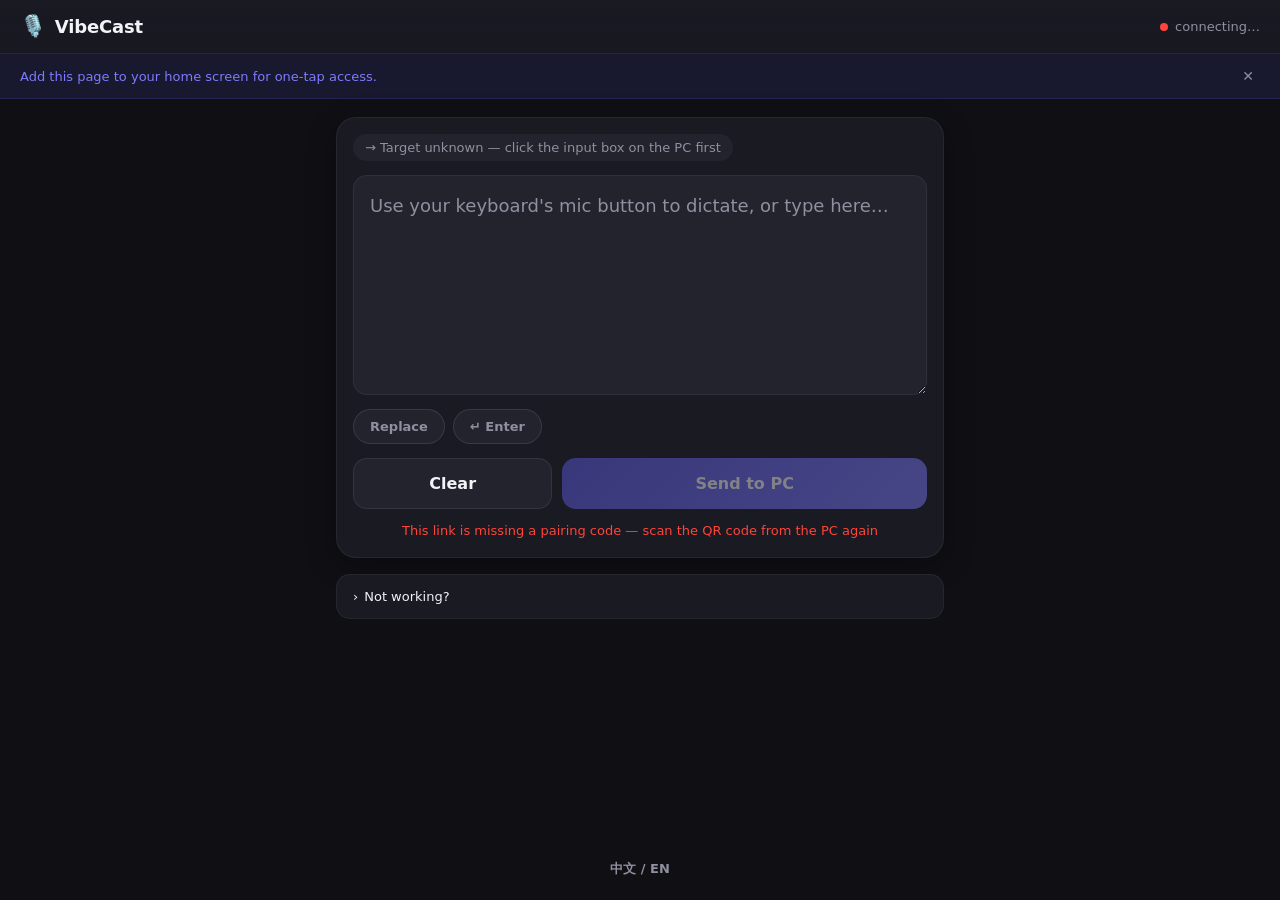
==== src/VibeCast/wwwroot/index.html @ 95bd0519 "Initial commit: VibeCast for Windows Windows/Android port of Pls-1q43/VibeCast (originally macOS/iOS" ====
<!DOCTYPE html>
<html lang="en">
<head>
  <meta charset="UTF-8" />
  <meta name="viewport" content="width=device-width, initial-scale=1.0, maximum-scale=1.0, user-scalable=no, viewport-fit=cover" />
  <meta name="theme-color" content="#0f0f14" />
  <title>VibeCast</title>
  <link rel="stylesheet" href="style.css" />
</head>
<body>
  <header class="topbar">
    <div class="brand">
      <span class="logo">🎙️</span>
      <span>VibeCast</span>
    </div>
    <div class="status">
      <span id="statusDot" class="dot"></span>
      <span id="statusText" data-i18n="connecting">connecting…</span>
    </div>
  </header>

  <div id="installBanner" class="install-banner" hidden>
    <span data-i18n="install_hint">Add this page to your home screen for one-tap access.</span>
    <button id="installDismiss" class="install-dismiss" type="button" aria-label="dismiss">✕</button>
  </div>

  <main>
    <div class="card">
      <p id="focusPreview" class="focus-preview"></p>

      <textarea id="text" data-i18n-ph="placeholder"
                placeholder="Use your keyboard's mic button to dictate, or type here…"></textarea>

      <div class="toggles">
        <button id="replaceToggle" class="chip" type="button" data-i18n="toggle_replace" aria-pressed="false">Replace</button>
        <button id="submitToggle" class="chip" type="button" data-i18n="toggle_submit" aria-pressed="false">↵ Enter</button>
      </div>

      <div class="actions">
        <button id="clearBtn" class="ghost" type="button" data-i18n="clear">Clear</button>
        <button id="sendBtn" class="primary" type="button" data-i18n="send">Send to PC</button>
      </div>

      <button id="undoBtn" class="ghost undo" type="button" data-i18n="undo" hidden>Undo</button>
      <p id="toast" class="toast" role="status"></p>
    </div>

    <details class="help">
      <summary data-i18n="help_title">Not working?</summary>
      <ul>
        <li data-i18n="help_voice">Tap the microphone icon on your own keyboard (Gboard etc.) to dictate — VibeCast just relays the text.</li>
        <li data-i18n="help_focus">On the PC, click the input box you want the text to land in <em>before</em> pressing Send.</li>
        <li data-i18n="help_toggles">"Replace" clears the field first instead of inserting; "Enter" submits right after sending.</li>
        <li data-i18n="help_pair">Opened without a code? Scan the QR code from the PC tray icon again.</li>
      </ul>
    </details>
  </main>

  <footer>
    <button id="uiLangBtn" class="linklike" type="button">中文 / EN</button>
  </footer>

  <script src="pairing.js"></script>
  <script src="i18n.js"></script>
  <script src="app.js"></script>
</body>
</html>
---- src/VibeCast/wwwroot/style.css ----
:root {
  --bg: #0f0f14;
  --panel: #1a1a23;
  --panel-2: #23232e;
  --panel-3: #2b2b38;
  --text: #f2f2f7;
  --muted: #8f8fa0;
  --accent: #5e5ce6;
  --accent-2: #7d7bff;
  --danger: #ff453a;
  --ok: #30d158;
  --radius-lg: 20px;
  --radius-md: 14px;
  --radius-sm: 10px;
  --ease: cubic-bezier(0.2, 0.7, 0.3, 1);
}

* { box-sizing: border-box; -webkit-tap-highlight-color: transparent; }

html, body {
  margin: 0;
  height: 100%;
  background: var(--bg);
  color: var(--text);
  font-family: -apple-system, system-ui, "Segoe UI", Roboto, "Noto Sans", sans-serif;
  -webkit-font-smoothing: antialiased;
}

body {
  display: flex;
  flex-direction: column;
  min-height: 100dvh;
  padding-bottom: env(safe-area-inset-bottom);
}

.topbar {
  display: flex;
  align-items: center;
  justify-content: space-between;
  padding: 16px 20px;
  padding-top: calc(16px + env(safe-area-inset-top));
  background: linear-gradient(180deg, var(--panel), rgba(26, 26, 35, 0.85));
  border-bottom: 1px solid rgba(255, 255, 255, 0.06);
  position: sticky;
  top: 0;
  z-index: 10;
  backdrop-filter: blur(10px);
}

.brand { display: flex; align-items: center; gap: 9px; font-weight: 700; font-size: 18px; letter-spacing: -0.01em; }
.logo { font-size: 21px; line-height: 1; }

.status { display: flex; align-items: center; gap: 7px; font-size: 13px; color: var(--muted); }
.dot { width: 8px; height: 8px; border-radius: 50%; background: var(--muted); transition: background .25s var(--ease), box-shadow .25s var(--ease); }
.dot.connected { background: var(--ok); box-shadow: 0 0 10px rgba(48, 209, 88, 0.6); }
.dot.disconnected { background: var(--danger); }

.install-banner {
  display: flex;
  align-items: center;
  justify-content: space-between;
  gap: 10px;
  padding: 10px 20px;
  font-size: 13px;
  color: var(--accent-2);
  background: rgba(94, 92, 230, 0.12);
  border-bottom: 1px solid rgba(94, 92, 230, 0.18);
  animation: slideDown .3s var(--ease);
}
.install-banner[hidden] { display: none; }
.install-dismiss {
  background: none;
  border: none;
  color: var(--muted);
  font-size: 14px;
  padding: 4px 6px;
  border-radius: 8px;
  flex-shrink: 0;
}
.install-dismiss:active { background: rgba(255, 255, 255, 0.08); }

@keyframes slideDown {
  from { opacity: 0; transform: translateY(-8px); }
  to { opacity: 1; transform: translateY(0); }
}

main {
  flex: 1;
  padding: 18px 16px;
  display: flex;
  flex-direction: column;
  gap: 16px;
  max-width: 640px;
  width: 100%;
  margin: 0 auto;
}

.card {
  background: var(--panel);
  border: 1px solid rgba(255, 255, 255, 0.06);
  border-radius: var(--radius-lg);
  padding: 16px;
  display: flex;
  flex-direction: column;
  gap: 14px;
  box-shadow: 0 8px 30px rgba(0, 0, 0, 0.25);
}

.focus-preview {
  margin: 0;
  min-height: 20px;
  font-size: 13px;
  font-weight: 500;
  color: var(--muted);
  white-space: nowrap;
  overflow: hidden;
  text-overflow: ellipsis;
  padding: 6px 12px;
  background: var(--panel-2);
  border-radius: 999px;
  width: fit-content;
  max-width: 100%;
  transition: color .2s var(--ease), background .2s var(--ease);
}
.focus-preview.known { color: var(--accent-2); background: rgba(94, 92, 230, 0.14); }

textarea {
  width: 100%;
  min-height: 220px;
  flex: 1;
  resize: vertical;
  background: var(--panel-2);
  color: var(--text);
  border: 1px solid rgba(255, 255, 255, 0.06);
  border-radius: var(--radius-md);
  padding: 16px;
  font-size: 18px;
  line-height: 1.55;
  font-family: inherit;
  transition: border-color .15s var(--ease), background .15s var(--ease);
}
textarea::placeholder { color: var(--muted); }
textarea:focus {
  outline: none;
  border-color: var(--accent);
  background: var(--panel-3);
}

.toggles { display: flex; gap: 8px; }
.chip {
  cursor: pointer;
  font-family: inherit;
  border: 1px solid rgba(255, 255, 255, 0.10);
  background: var(--panel-2);
  color: var(--muted);
  border-radius: 999px;
  padding: 9px 16px;
  font-size: 13px;
  font-weight: 600;
  transition: background .15s var(--ease), color .15s var(--ease), border-color .15s var(--ease), transform .08s;
}
.chip:active { transform: scale(0.96); }
.chip[aria-pressed="true"] {
  background: rgba(94, 92, 230, 0.16);
  border-color: var(--accent);
  color: var(--accent-2);
}

.actions { display: flex; gap: 10px; }
button {
  cursor: pointer;
  font-family: inherit;
  border: none;
  border-radius: var(--radius-md);
  padding: 15px;
  font-size: 16px;
  font-weight: 600;
  transition: background .15s var(--ease), opacity .15s var(--ease), transform .08s;
}
.primary {
  flex: 2;
  background: linear-gradient(135deg, var(--accent), var(--accent-2));
  color: #fff;
  box-shadow: 0 4px 16px rgba(94, 92, 230, 0.35);
}
.primary:active { transform: scale(0.98); filter: brightness(0.95); }
.primary:disabled { opacity: .45; box-shadow: none; }
.ghost { flex: 1; background: var(--panel-2); color: var(--text); border: 1px solid rgba(255, 255, 255, 0.08); }
.ghost:active { background: var(--panel-3); transform: scale(0.98); }

.toast {
  min-height: 18px;
  margin: 0;
  text-align: center;
  font-size: 13px;
  font-weight: 500;
  color: var(--muted);
  opacity: 0;
  transform: translateY(-2px);
  transition: opacity .2s var(--ease), transform .2s var(--ease), color .2s var(--ease);
}
.toast:not(:empty) { opacity: 1; transform: translateY(0); }
.toast.ok { color: var(--ok); }
.toast.err { color: var(--danger); }

.undo { width: 100%; }
.undo[hidden] { display: none; }

.help {
  font-size: 13px;
  color: var(--muted);
  background: var(--panel);
  border: 1px solid rgba(255, 255, 255, 0.05);
  border-radius: var(--radius-md);
  padding: 2px 16px;
}
.help summary {
  padding: 12px 0;
  cursor: pointer;
  font-weight: 500;
  color: var(--text);
  list-style: none;
}
.help summary::-webkit-details-marker { display: none; }
.help summary::before { content: "›"; display: inline-block; margin-right: 6px; transition: transform .15s var(--ease); }
.help[open] summary::before { transform: rotate(90deg); }
.help ul { margin: 0 0 14px; padding-left: 18px; line-height: 1.7; }
.help li { margin-bottom: 4px; }

footer { padding: 14px; text-align: center; }
.linklike { background: none; color: var(--muted); font-size: 13px; padding: 8px; border-radius: 8px; }
.linklike:active { background: var(--panel-2); }

/* ---- Settings page: rows, switch, number input ---- */

.settings-row {
  display: flex;
  align-items: center;
  justify-content: space-between;
  gap: 16px;
  padding: 6px 2px;
}
.settings-row + .settings-row { border-top: 1px solid rgba(255, 255, 255, 0.06); padding-top: 16px; margin-top: 2px; }
.settings-label { display: flex; flex-direction: column; gap: 3px; }
.settings-label > span:first-child { font-size: 15px; font-weight: 500; }
.settings-hint { font-size: 12px; color: var(--muted); }

.switch { position: relative; display: inline-block; width: 46px; height: 27px; flex-shrink: 0; cursor: pointer; }
.switch input { opacity: 0; width: 0; height: 0; position: absolute; }
.switch .track {
  position: absolute; inset: 0;
  background: var(--panel-3);
  border-radius: 999px;
  transition: background .2s var(--ease);
}
.switch .thumb {
  position: absolute; top: 3px; left: 3px;
  width: 21px; height: 21px;
  background: #fff;
  border-radius: 50%;
  transition: transform .2s var(--ease);
  box-shadow: 0 1px 3px rgba(0, 0, 0, 0.35);
}
.switch input:checked ~ .track { background: var(--accent); }
.switch input:checked ~ .track .thumb { transform: translateX(19px); }

.number-input {
  display: flex;
  align-items: center;
  gap: 8px;
  background: var(--panel-2);
  border: 1px solid rgba(255, 255, 255, 0.08);
  border-radius: var(--radius-sm);
  padding: 6px 12px;
}
.number-input input {
  width: 52px;
  background: none;
  border: none;
  color: var(--text);
  font-size: 15px;
  font-family: inherit;
  text-align: right;
  padding: 0;
}
.number-input input:focus { outline: none; }
.number-input .unit { font-size: 13px; color: var(--muted); }
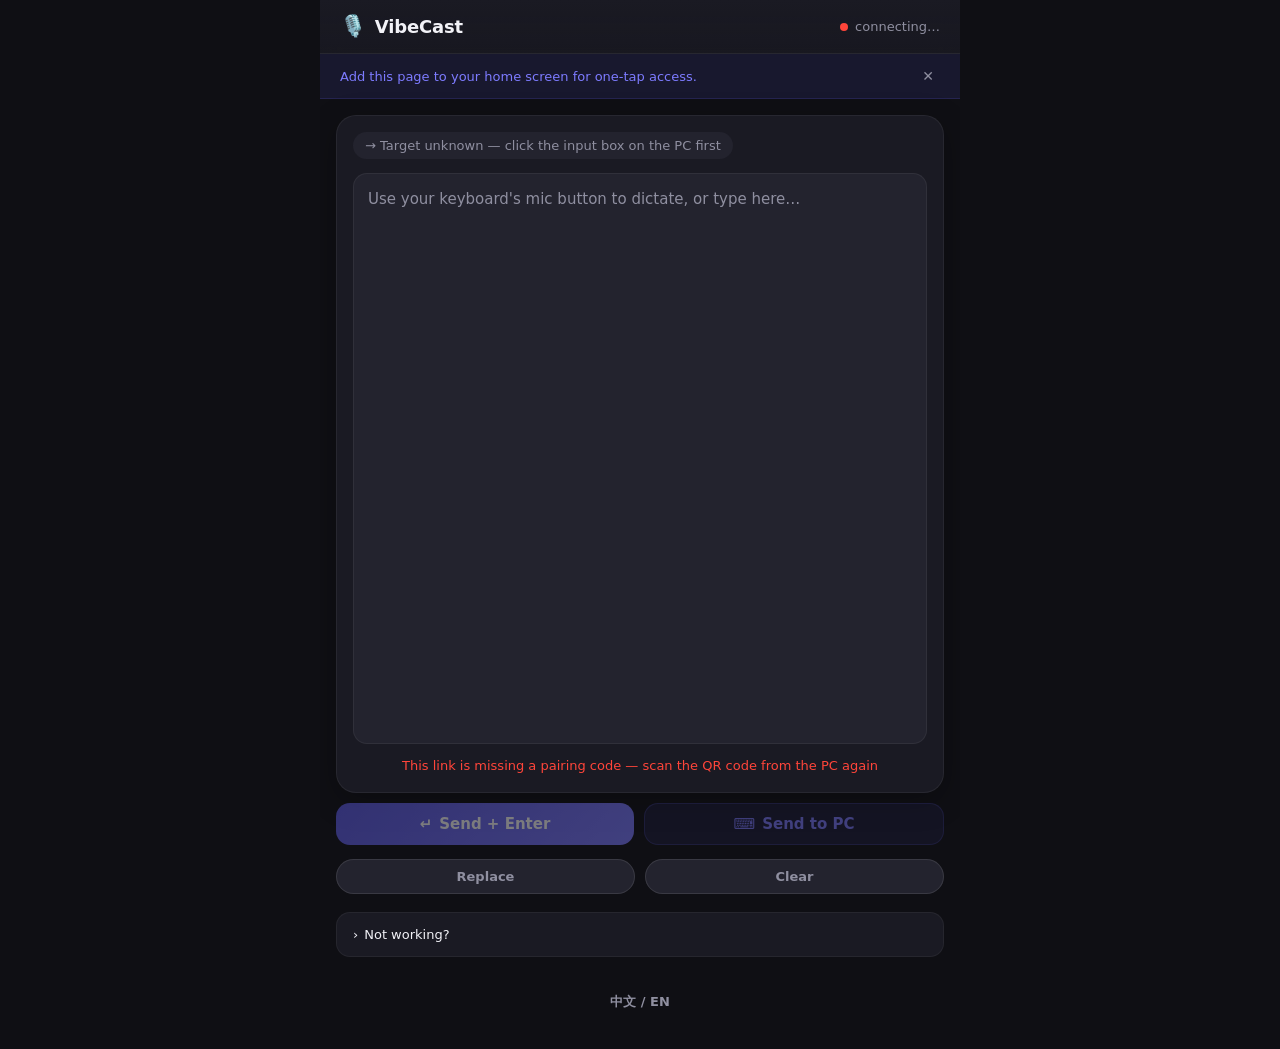
==== commit e186c461: "Improve mobile keyboard layout" ====
--- a/src/VibeCast/wwwroot/index.html
+++ b/src/VibeCast/wwwroot/index.html
@@ -2,66 +2,78 @@
 <html lang="en">
 <head>
   <meta charset="UTF-8" />
-  <meta name="viewport" content="width=device-width, initial-scale=1.0, maximum-scale=1.0, user-scalable=no, viewport-fit=cover" />
+  <meta name="viewport" content="width=device-width, initial-scale=1.0, maximum-scale=1.0, user-scalable=no, viewport-fit=cover, interactive-widget=resizes-content" />
   <meta name="theme-color" content="#0f0f14" />
   <title>VibeCast</title>
-  <link rel="stylesheet" href="style.css" />
+  <link rel="stylesheet" href="style.css?v=4" />
 </head>
 <body>
-  <header class="topbar">
-    <div class="brand">
-      <span class="logo">🎙️</span>
-      <span>VibeCast</span>
-    </div>
-    <div class="status">
-      <span id="statusDot" class="dot"></span>
-      <span id="statusText" data-i18n="connecting">connecting…</span>
-    </div>
-  </header>
+  <div class="shell">
+    <div id="screen">
+      <header class="topbar">
+        <div class="brand">
+          <span class="logo">🎙️</span>
+          <span>VibeCast</span>
+        </div>
+        <div class="status">
+          <span id="statusDot" class="dot"></span>
+          <span id="statusText" data-i18n="connecting">connecting…</span>
+        </div>
+      </header>
 
-  <div id="installBanner" class="install-banner" hidden>
-    <span data-i18n="install_hint">Add this page to your home screen for one-tap access.</span>
-    <button id="installDismiss" class="install-dismiss" type="button" aria-label="dismiss">✕</button>
-  </div>
+      <div id="installBanner" class="install-banner" hidden>
+        <span data-i18n="install_hint">Add this page to your home screen for one-tap access.</span>
+        <button id="installDismiss" class="install-dismiss" type="button" aria-label="dismiss">✕</button>
+      </div>
 
-  <main>
-    <div class="card">
-      <p id="focusPreview" class="focus-preview"></p>
+      <div class="card">
+        <p id="focusPreview" class="focus-preview"></p>
 
-      <textarea id="text" data-i18n-ph="placeholder"
-                placeholder="Use your keyboard's mic button to dictate, or type here…"></textarea>
+        <textarea id="text" data-i18n-ph="placeholder"
+                  placeholder="Use your keyboard's mic button to dictate, or type here…"></textarea>
 
-      <div class="toggles">
-        <button id="replaceToggle" class="chip" type="button" data-i18n="toggle_replace" aria-pressed="false">Replace</button>
-        <button id="submitToggle" class="chip" type="button" data-i18n="toggle_submit" aria-pressed="false">↵ Enter</button>
+        <p id="toast" class="toast" role="status"></p>
       </div>
 
       <div class="actions">
-        <button id="clearBtn" class="ghost" type="button" data-i18n="clear">Clear</button>
-        <button id="sendBtn" class="primary" type="button" data-i18n="send">Send to PC</button>
+        <button id="sendEnterBtn" class="btn send-go" type="button">
+          <span class="btn-ico" aria-hidden="true">↵</span>
+          <span data-i18n="send_enter">Send + Enter</span>
+        </button>
+        <button id="sendBtn" class="btn send-soft" type="button">
+          <span class="btn-ico" aria-hidden="true">⌨</span>
+          <span data-i18n="send">Send to PC</span>
+        </button>
       </div>
-
-      <button id="undoBtn" class="ghost undo" type="button" data-i18n="undo" hidden>Undo</button>
-      <p id="toast" class="toast" role="status"></p>
     </div>
 
+    <div class="util-row" aria-label="send options">
+      <button id="replaceToggle" class="chip" type="button" data-i18n="toggle_replace" aria-pressed="false">Replace</button>
+      <button id="clearBtn" class="chip" type="button" data-i18n="clear">Clear</button>
+    </div>
+
+    <button id="undoBtn" class="btn send-soft undo" type="button" data-i18n="undo" hidden>Undo</button>
+  </div>
+
+  <div class="belowfold">
     <details class="help">
       <summary data-i18n="help_title">Not working?</summary>
       <ul>
         <li data-i18n="help_voice">Tap the microphone icon on your own keyboard (Gboard etc.) to dictate — VibeCast just relays the text.</li>
         <li data-i18n="help_focus">On the PC, click the input box you want the text to land in <em>before</em> pressing Send.</li>
-        <li data-i18n="help_toggles">"Replace" clears the field first instead of inserting; "Enter" submits right after sending.</li>
+        <li data-i18n="help_toggles">"Replace" clears the field first instead of inserting, for overwriting a search box or address bar instead of inserting at the cursor.</li>
+        <li data-i18n="help_send">"Send to PC" just types the text; "Send + Enter" also presses Enter right after.</li>
         <li data-i18n="help_pair">Opened without a code? Scan the QR code from the PC tray icon again.</li>
       </ul>
     </details>
-  </main>
 
-  <footer>
-    <button id="uiLangBtn" class="linklike" type="button">中文 / EN</button>
-  </footer>
+    <footer>
+      <button id="uiLangBtn" class="linklike" type="button">中文 / EN</button>
+    </footer>
+  </div>
 
-  <script src="pairing.js"></script>
-  <script src="i18n.js"></script>
-  <script src="app.js"></script>
+  <script src="pairing.js?v=3"></script>
+  <script src="i18n.js?v=3"></script>
+  <script src="app.js?v=4"></script>
 </body>
 </html>
--- a/src/VibeCast/wwwroot/style.css
+++ b/src/VibeCast/wwwroot/style.css
@@ -13,6 +13,7 @@
   --radius-md: 14px;
   --radius-sm: 10px;
   --ease: cubic-bezier(0.2, 0.7, 0.3, 1);
+  --visible-height: 100dvh;
 }
 
 * { box-sizing: border-box; -webkit-tap-highlight-color: transparent; }
@@ -27,10 +28,19 @@
 }
 
 body {
+  min-height: 100vh;
+  min-height: 100dvh;
+}
+
+.shell {
+  min-height: 100vh;
+  min-height: 100dvh;
+  max-width: 640px;
+  width: 100%;
+  margin: 0 auto;
   display: flex;
   flex-direction: column;
-  min-height: 100dvh;
-  padding-bottom: env(safe-area-inset-bottom);
+  overflow-x: hidden;
 }
 
 .topbar {
@@ -84,18 +94,38 @@
   to { opacity: 1; transform: translateY(0); }
 }
 
-main {
-  flex: 1;
-  padding: 18px 16px;
+/* #screen is sized by JS to the visible area above the keyboard
+   (window.visualViewport.height), so the card fills it and the send buttons
+   land right on the keyboard's top edge. Everything in .belowfold sits under
+   that line — covered by the keyboard while typing. */
+#screen {
+  flex: 1 1 auto;
+  min-height: 0;
   display: flex;
   flex-direction: column;
-  gap: 16px;
+  width: 100%;
+  padding-bottom: calc(6px + env(safe-area-inset-bottom));
+}
+
+.keyboard-open #screen {
+  flex: 0 0 var(--visible-height);
+  height: var(--visible-height);
+}
+
+.belowfold {
   max-width: 640px;
   width: 100%;
   margin: 0 auto;
+  padding: 12px 16px calc(16px + env(safe-area-inset-bottom));
+  display: flex;
+  flex-direction: column;
+  gap: 14px;
 }
 
 .card {
+  flex: 1;
+  min-height: 0;
+  margin: 16px 16px 10px;
   background: var(--panel);
   border: 1px solid rgba(255, 255, 255, 0.06);
   border-radius: var(--radius-lg);
@@ -126,15 +156,15 @@
 
 textarea {
   width: 100%;
-  min-height: 220px;
+  min-height: 72px;
   flex: 1;
-  resize: vertical;
+  resize: none;
   background: var(--panel-2);
   color: var(--text);
   border: 1px solid rgba(255, 255, 255, 0.06);
   border-radius: var(--radius-md);
-  padding: 16px;
-  font-size: 18px;
+  padding: 14px;
+  font-size: 15px;
   line-height: 1.55;
   font-family: inherit;
   transition: border-color .15s var(--ease), background .15s var(--ease);
@@ -146,8 +176,16 @@
   background: var(--panel-3);
 }
 
-.toggles { display: flex; gap: 8px; }
+.util-row {
+  display: flex;
+  align-items: center;
+  gap: 10px;
+  margin: 8px 16px 0;
+  padding-bottom: calc(6px + env(safe-area-inset-bottom));
+  flex: 0 0 auto;
+}
 .chip {
+  flex: 1;
   cursor: pointer;
   font-family: inherit;
   border: 1px solid rgba(255, 255, 255, 0.10);
@@ -157,6 +195,7 @@
   padding: 9px 16px;
   font-size: 13px;
   font-weight: 600;
+  min-width: 0;
   transition: background .15s var(--ease), color .15s var(--ease), border-color .15s var(--ease), transform .08s;
 }
 .chip:active { transform: scale(0.96); }
@@ -166,7 +205,7 @@
   color: var(--accent-2);
 }
 
-.actions { display: flex; gap: 10px; }
+.actions { display: flex; gap: 10px; margin: 0 16px; }
 button {
   cursor: pointer;
   font-family: inherit;
@@ -177,16 +216,39 @@
   font-weight: 600;
   transition: background .15s var(--ease), opacity .15s var(--ease), transform .08s;
 }
-.primary {
-  flex: 2;
+
+/* Send buttons: equal-width pair, distinguished by fill. Kept compact —
+   they sit just above the phone keyboard, in the thumb zone. */
+.btn {
+  flex: 1;
+  display: flex;
+  align-items: center;
+  justify-content: center;
+  gap: 7px;
+  min-width: 0;
+  padding: 11px 10px;
+  font-size: 15px;
+}
+.btn-ico { font-size: 15px; line-height: 1; flex-shrink: 0; }
+.btn:active { transform: scale(0.98); }
+.btn:disabled { opacity: .45; box-shadow: none; }
+
+/* Primary: types text + presses Enter (the one-tap "done" action). */
+.send-go {
   background: linear-gradient(135deg, var(--accent), var(--accent-2));
   color: #fff;
   box-shadow: 0 4px 16px rgba(94, 92, 230, 0.35);
 }
-.primary:active { transform: scale(0.98); filter: brightness(0.95); }
-.primary:disabled { opacity: .45; box-shadow: none; }
-.ghost { flex: 1; background: var(--panel-2); color: var(--text); border: 1px solid rgba(255, 255, 255, 0.08); }
-.ghost:active { background: var(--panel-3); transform: scale(0.98); }
+.send-go:active { filter: brightness(0.95); }
+.send-go:disabled { box-shadow: none; }
+
+/* Secondary: just types the text, leaves the cursor for you. */
+.send-soft {
+  background: rgba(94, 92, 230, 0.16);
+  color: var(--accent-2);
+  border: 1px solid rgba(94, 92, 230, 0.30);
+}
+.send-soft:active { background: rgba(94, 92, 230, 0.24); }
 
 .toast {
   min-height: 18px;
@@ -203,7 +265,7 @@
 .toast.ok { color: var(--ok); }
 .toast.err { color: var(--danger); }
 
-.undo { width: 100%; }
+.undo { margin: 10px 16px 0; }
 .undo[hidden] { display: none; }
 
 .help {
